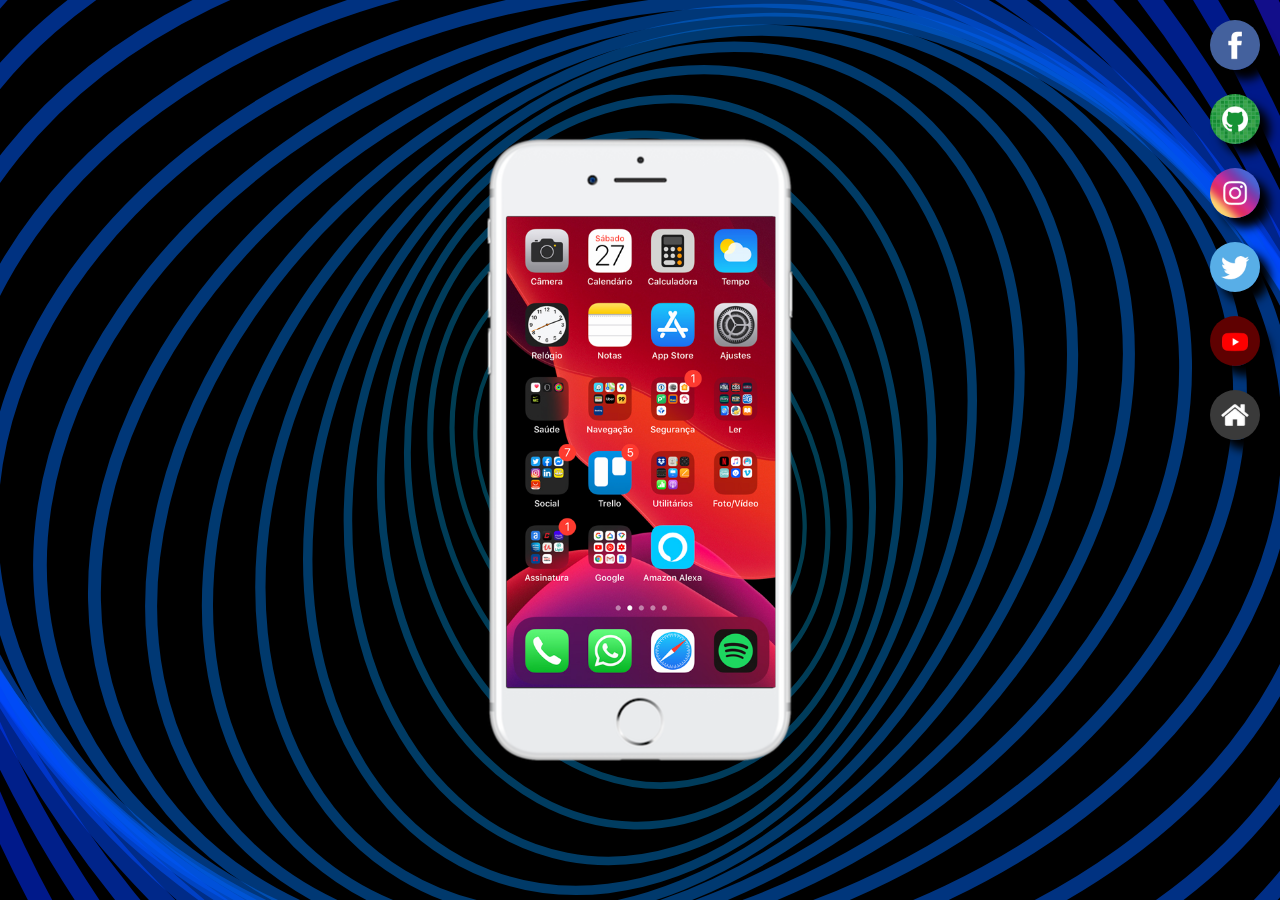
==== html/index.html @ e1a8d563 "Adição de itens ao corpo do site" ====
<!DOCTYPE html>
<html lang="pt-br">

   <head>
      <meta charset="UTF-8">
      <meta name="viewport" content="width=device-width, initial-scale=1.0">
      <title>Minhas Redes Sociais</title>
      <link rel="stylesheet" href="../CSS/Redes Sociais.css">
      <link rel="shortcut icon" href="../img/favicon.ico" type="image/x-icon">
   </head>

   <body>
      <main>
         <section id="fone">
            <iframe src="../html/Iframes/home.html" frameborder="0" name="tela" id="tela">
               Seu navegador não é compatível com isso.
            </iframe>
         </section>
         <section id="redes-sociais">
            <a href="../html/Iframes/facebook.html" target="tela"><img src="../img/logo-facebook.jpg" alt="Facebook"></a><br>
            <a href="Iframes/GitHub.html" target="tela"><img src="../img/logo-github.jpg" alt="Github"></a><br>
            <a href="Iframes/Instagram.html" target="tela"><img src="../img/logo-instagram.jpg" alt="Instagram"></a><br>
            <a href="Iframes/X.html" target="tela"><img src="../img/logo-twitter.jpg" alt="X"></a><br>
            <a href="Iframes/Linkedin.html" target="tela"><img src="../img/logo-youtube.jpg" alt="LinkedIn"></a><br>
            <a href="index.html" target="tela"><img src="../img/logo-home.jpg" alt="Home"></a>
         </section>
      </main>
   </body>

</html>
---- CSS/Redes Sociais.css ----
@charset "utf-8";

* {
   margin: 0;
   padding: 0;
   box-sizing: border-box;
}

::-webkit-scrollbar {
   width: 0px;
   height: 0px;
}

html,
body {
   height: 100vh;
   width: 100vw;
   background-color: #000;
}

body {
   background-image: url("data:image/svg+xml,%3Csvg xmlns='http://www.w3.org/2000/svg' viewBox='0 0 2000 1500'%3E%3Cdefs%3E%3Cellipse fill='none' stroke-width='13.4' stroke-opacity='0.54' id='a' rx='600' ry='450'/%3E%3C/defs%3E%3Cg style='transform-origin:center'%3E%3Cg transform='rotate(81 0 0)' style='transform-origin:center'%3E%3Cg transform='rotate(-160 0 0)' style='transform-origin:center'%3E%3Cg transform='translate(1000 750)'%3E%3Cuse stroke='%230D708C' href='%23a' transform='rotate(-60 0 0) scale(0.4)'/%3E%3Cuse stroke='%23007093' href='%23a' transform='rotate(-50 0 0) scale(0.5)'/%3E%3Cuse stroke='%2300709a' href='%23a' transform='rotate(-40 0 0) scale(0.6)'/%3E%3Cuse stroke='%23006fa1' href='%23a' transform='rotate(-30 0 0) scale(0.7)'/%3E%3Cuse stroke='%23006ea9' href='%23a' transform='rotate(-20 0 0) scale(0.8)'/%3E%3Cuse stroke='%23006eb1' href='%23a' transform='rotate(-10 0 0) scale(0.9)'/%3E%3Cuse stroke='%23006db8' href='%23a' transform=''/%3E%3Cuse stroke='%23006cc0' href='%23a' transform='rotate(10 0 0) scale(1.1)'/%3E%3Cuse stroke='%23006ac8' href='%23a' transform='rotate(20 0 0) scale(1.2)'/%3E%3Cuse stroke='%230069cf' href='%23a' transform='rotate(30 0 0) scale(1.3)'/%3E%3Cuse stroke='%230067d6' href='%23a' transform='rotate(40 0 0) scale(1.4)'/%3E%3Cuse stroke='%230065dd' href='%23a' transform='rotate(50 0 0) scale(1.5)'/%3E%3Cuse stroke='%230063e4' href='%23a' transform='rotate(60 0 0) scale(1.6)'/%3E%3Cuse stroke='%230060ea' href='%23a' transform='rotate(70 0 0) scale(1.7)'/%3E%3Cuse stroke='%23005def' href='%23a' transform='rotate(80 0 0) scale(1.8)'/%3E%3Cuse stroke='%230059f4' href='%23a' transform='rotate(90 0 0) scale(1.9)'/%3E%3Cuse stroke='%230055f8' href='%23a' transform='rotate(100 0 0) scale(2)'/%3E%3Cuse stroke='%230050fc' href='%23a' transform='rotate(110 0 0) scale(2.1)'/%3E%3Cuse stroke='%23004afe' href='%23a' transform='rotate(120 0 0) scale(2.2)'/%3E%3Cuse stroke='%230043ff' href='%23a' transform='rotate(130 0 0) scale(2.3)'/%3E%3Cuse stroke='%23003aff' href='%23a' transform='rotate(140 0 0) scale(2.4)'/%3E%3Cuse stroke='%23002eff' href='%23a' transform='rotate(150 0 0) scale(2.5)'/%3E%3Cuse stroke='%23221AFF' href='%23a' transform='rotate(160 0 0) scale(2.6)'/%3E%3C/g%3E%3C/g%3E%3C/g%3E%3C/g%3E%3C/svg%3E");
   background-attachment: fixed;
   background-size: cover;
   background-position: 10px left;
}

main {
   height: 100vh;
   position: relative;
}

#fone {
   height: 627px;
   width: 311px;
   background-image: url(../img/frame-iphone.png);

   position: absolute;
   top: 50%;
   left: 50%;
   transform: translate(-50%, -50%);
}

section#redes-sociais img {
   width: 50px;
   margin: 10px;
   border-radius: 50%;
   box-shadow: 10px 10px 10px black;
}

section#redes-sociais {
   text-align: right;
   padding: 10px;
}

section#redes-sociais img:hover {
   border: 1px solid white;
   transform: translate(-3px, -3px);
   box-shadow: 5px 5px 5px black;
   transition: .5s;
}

#tela {
   position: relative;
   top: 80px;
   left: 22px;
   width: 269px;
   height: 471px;
}
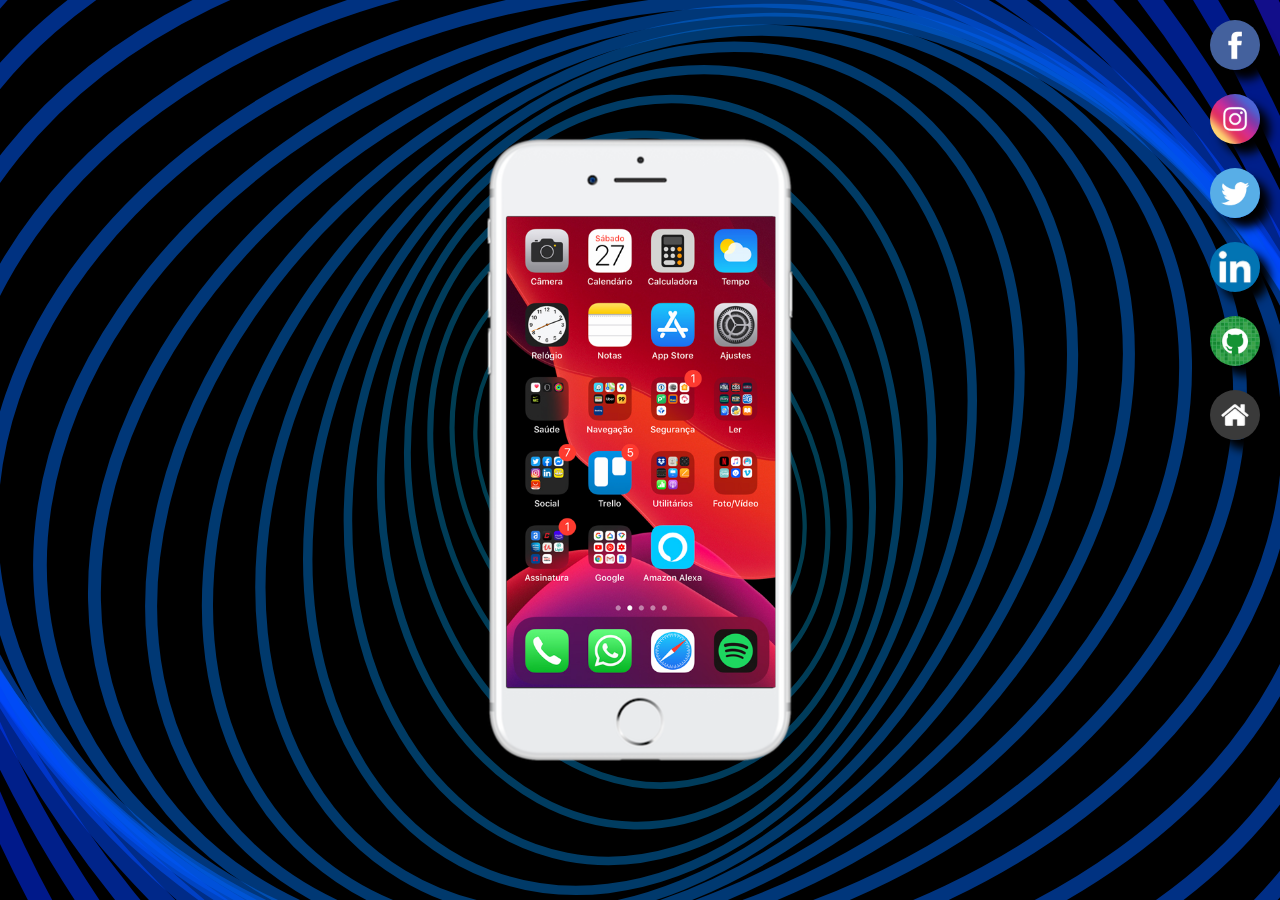
==== commit 17c6f5fd: "Update social media links and remove YouTube logo" ====
--- a/html/index.html
+++ b/html/index.html
@@ -18,10 +18,10 @@
          </section>
          <section id="redes-sociais">
             <a href="../html/Iframes/facebook.html" target="tela"><img src="../img/logo-facebook.jpg" alt="Facebook"></a><br>
-            <a href="Iframes/GitHub.html" target="tela"><img src="../img/logo-github.jpg" alt="Github"></a><br>
             <a href="Iframes/Instagram.html" target="tela"><img src="../img/logo-instagram.jpg" alt="Instagram"></a><br>
             <a href="Iframes/X.html" target="tela"><img src="../img/logo-twitter.jpg" alt="X"></a><br>
-            <a href="Iframes/Linkedin.html" target="tela"><img src="../img/logo-youtube.jpg" alt="LinkedIn"></a><br>
+            <a href="Iframes/Linkedin.html" target="tela"><img src="../img/logo-linkedin.png" alt="LinkedIn"></a><br>
+            <a href="Iframes/GitHub.html" target="tela"><img src="../img/logo-github.jpg" alt="Github"></a><br>
             <a href="index.html" target="tela"><img src="../img/logo-home.jpg" alt="Home"></a>
          </section>
       </main>
